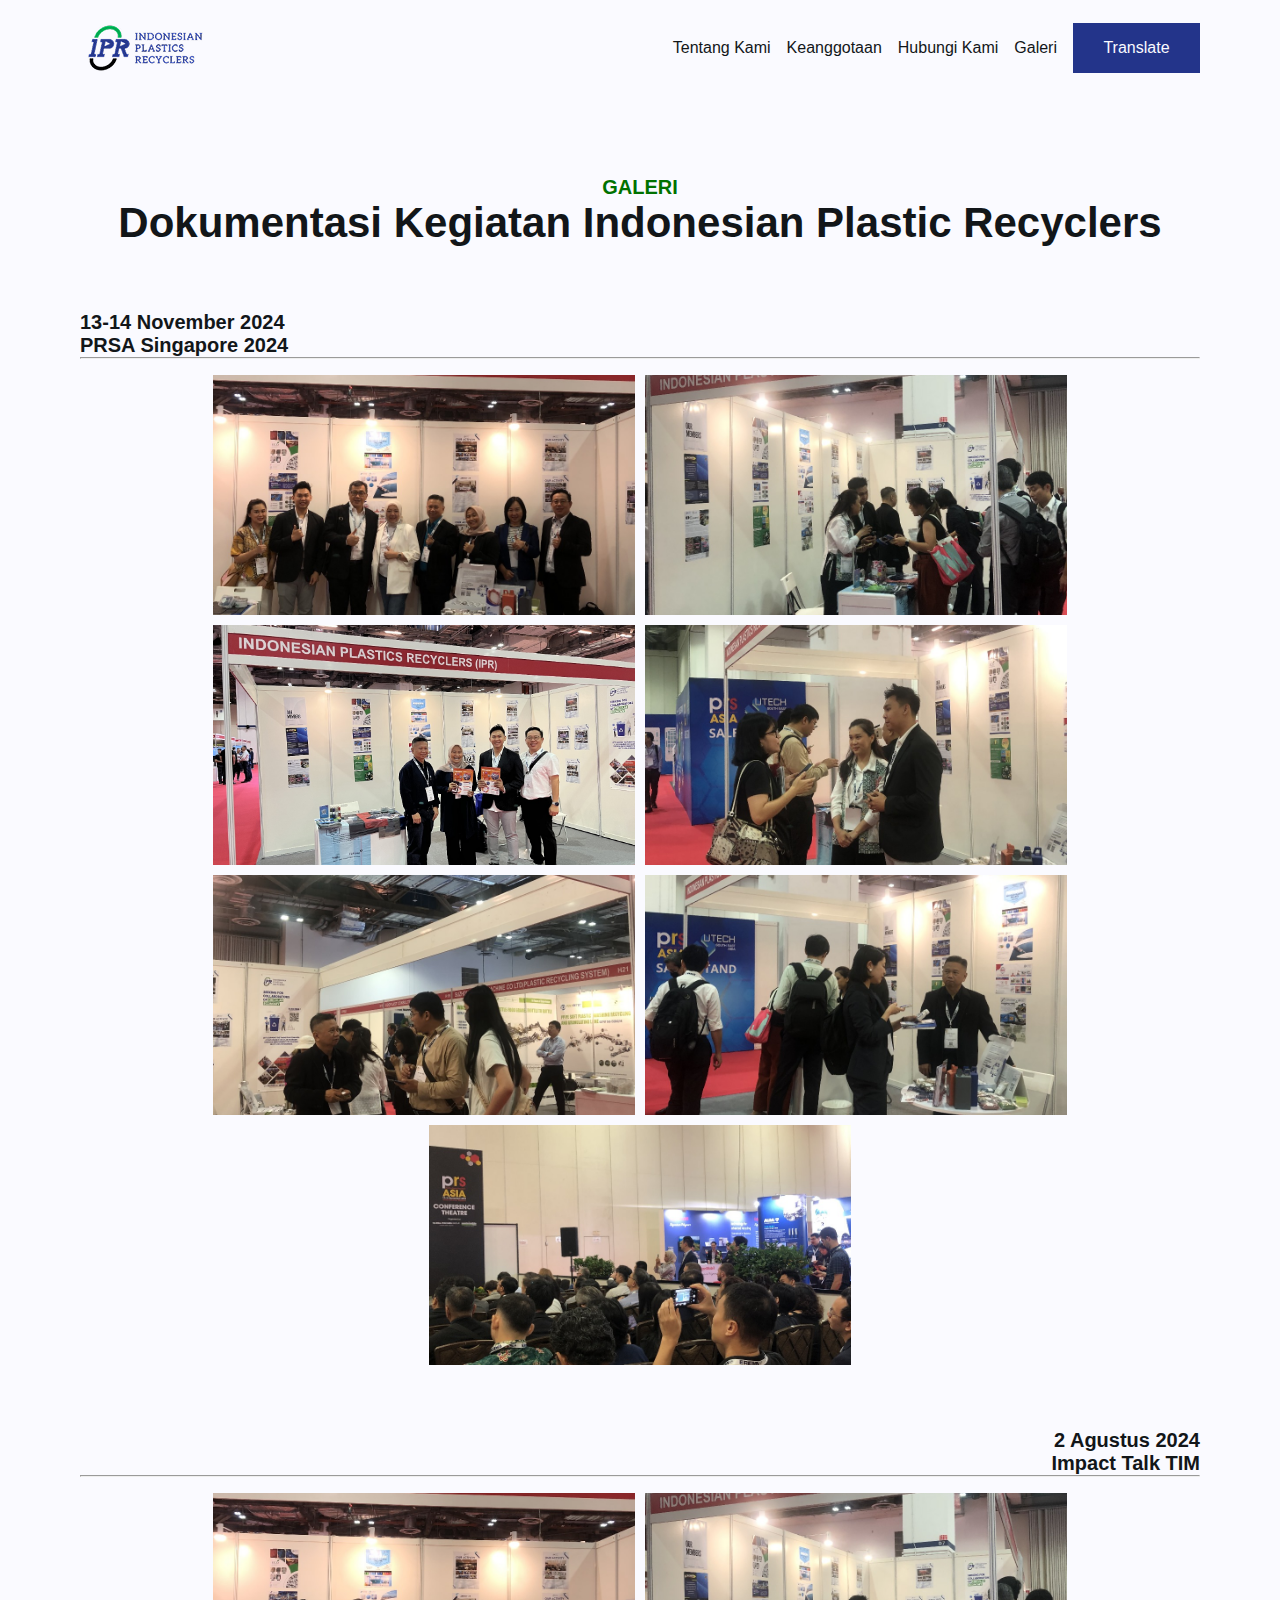
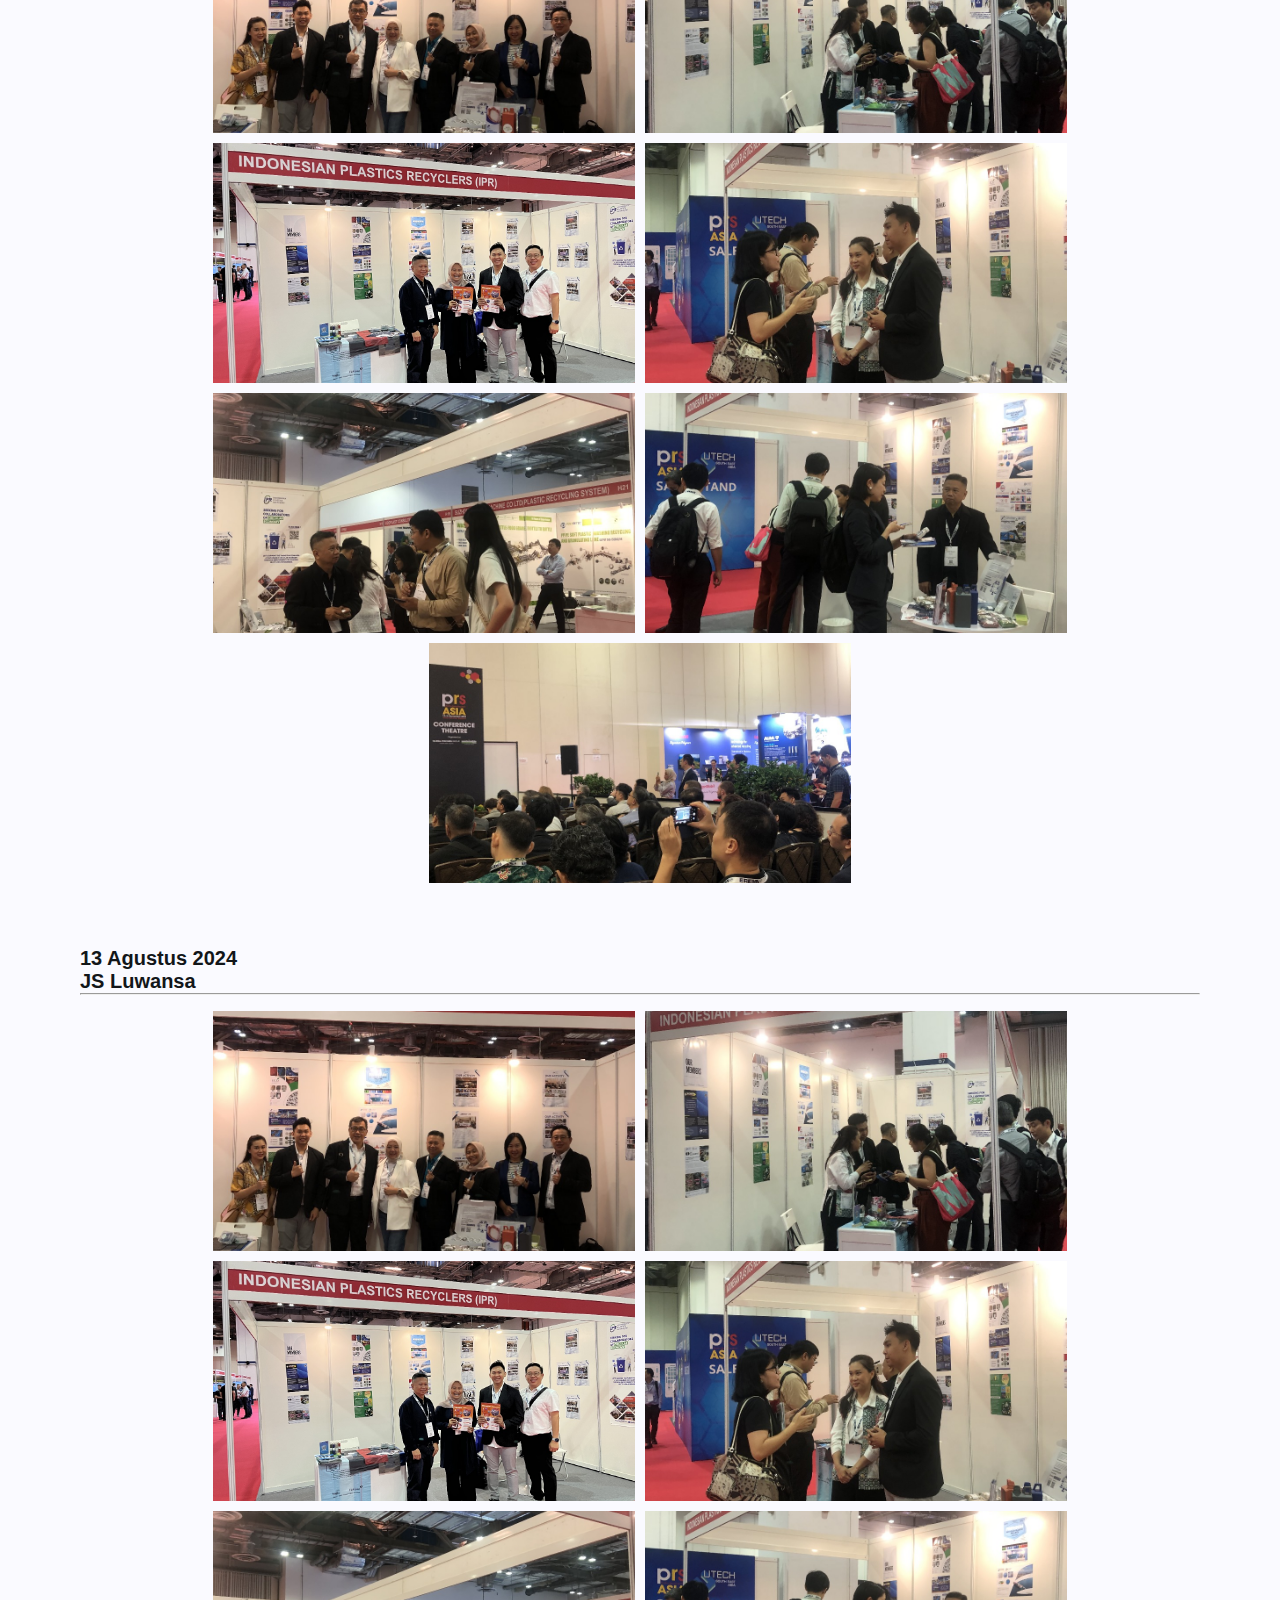
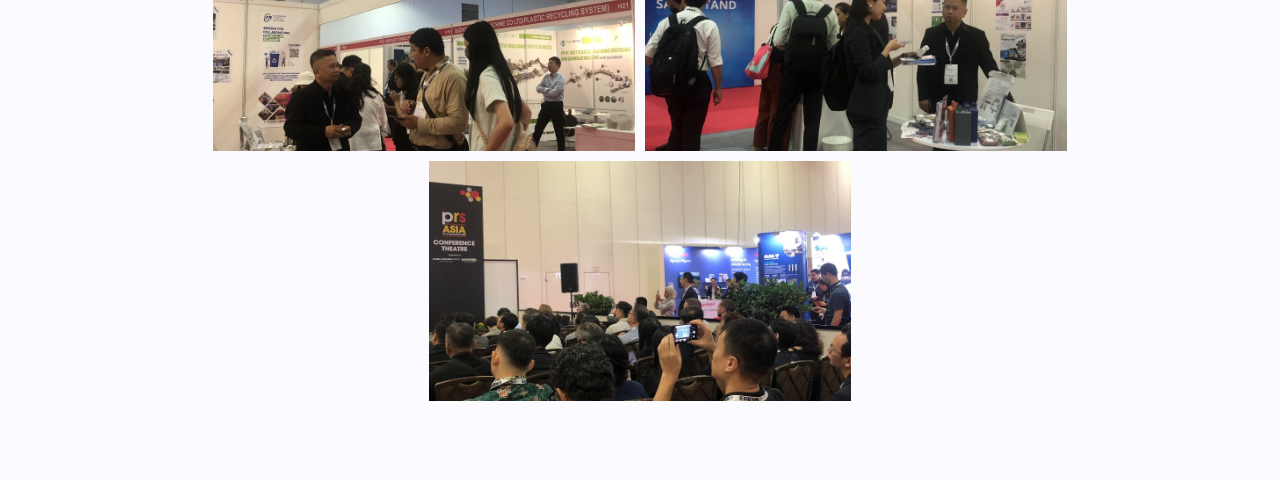
==== gallery.html @ 33fbfd91 "feat : add gallery page" ====
<!DOCTYPE html>
<html lang="en">
  <head>
    <meta charset="UTF-8" />
    <meta name="viewport" content="width=device-width, initial-scale=1.0" />
    <title>Gallery Page</title>
    <link rel="stylesheet" href="style.css" />
  </head>
  <body>
    <!-- Navbar -->
    <header class="navbar">
      <img src="assets/logoNavbar.png" alt="iprLogo" />
      <nav class="containerNav">
        <ul>
          <li><a href="">Tentang Kami</a></li>
          <li><a href="">Keanggotaan</a></li>
          <li><a href="">Hubungi Kami</a></li>
          <li><a href="">Galeri</a></li>
        </ul>
        <a href="" class="translateBTN">Translate</a>
      </nav>
    </header>
    <!-- End Navbar -->
    <section id="gallery">
      <div class="gallery">
        <div class="caption">GALERI</div>
        <h2>Dokumentasi Kegiatan Indonesian Plastic Recyclers</h2>
      </div>

      <div class="left-gallery">
        <h5>13-14 November 2024</h5>
        <h5>PRSA Singapore 2024</h5>
        <hr />
      </div>

      <div class="gallery-img">
        <img src="assets/galerif1.jpeg" />
        <img src="assets/galerif2.jpeg" />
        <img src="assets/galerif3.jpeg" />
        <img src="assets/galerif4.jpeg" />
        <img src="assets/galerif5.jpeg" />
        <img src="assets/galerif6.jpeg" />
        <img src="assets/galerif7.jpeg" />
      </div>

      <div class="right-gallery">
        <h5>2 Agustus 2024</h5>
        <h5>Impact Talk TIM</h5>
        <hr />
      </div>

      <div class="gallery-img">
        <img src="assets/galerif1.jpeg" />
        <img src="assets/galerif2.jpeg" />
        <img src="assets/galerif3.jpeg" />
        <img src="assets/galerif4.jpeg" />
        <img src="assets/galerif5.jpeg" />
        <img src="assets/galerif6.jpeg" />
        <img src="assets/galerif7.jpeg" />
      </div>

      <div class="left-gallery">
        <h5>13 Agustus 2024</h5>
        <h5>JS Luwansa</h5>
        <hr />
      </div>

      <div class="gallery-img">
        <img src="assets/galerif1.jpeg" />
        <img src="assets/galerif2.jpeg" />
        <img src="assets/galerif3.jpeg" />
        <img src="assets/galerif4.jpeg" />
        <img src="assets/galerif5.jpeg" />
        <img src="assets/galerif6.jpeg" />
        <img src="assets/galerif7.jpeg" />
      </div>
    </section>
  </body>
</html>
---- style.css ----
* {
  padding: 0;
  margin: 0;
  box-sizing: border-box;
  max-width: 100%;
}

:root {
  --primaryColor: #23348a;
  --secondaryColor: #4060ff;
  --thirdColor: #007100;
  --white: #fafaff;
  --error: #da1e28;
  --warning: #f1c21b;
  --success: #25a249;
  --overlay: #121619;
  --coolGray100: #121619;

  --bodyL: 18px;
  --buttonL: 20px;

  --paddingSection: 80px;
}

body {
  font-family: "Roboto", sans-serif;
  background-color: var(--white);
  color: var(--coolGray100);
}

h2 {
  font-size: 42px;
  font-weight: 700;
}

.navbar {
  position: absolute;
  top: 0;
  left: 0;
  width: 100%;
  height: 96px;
  background-color: var(--white);
  display: flex;
  align-items: center;
  justify-content: space-between;
  padding-right: var(--paddingSection);
  padding-left: var(--paddingSection);
  z-index: 999;
}

.containerNav {
  display: flex;
  gap: 16px;
}

.navbar > img {
  width: 128px;
  height: 64px;
}

.navbar > nav > ul {
  display: flex;
  align-items: center;
  justify-content: space-between;
  gap: 16px;
}

.navbar > nav > ul > li {
  list-style: none;
}
.navbar > nav > ul > li > a {
  text-decoration: none;
  color: var(--coolGray100);
  font-weight: 500;
}

.translateBTN {
  display: inline-block;
  width: 127px;
  background-color: var(--primaryColor);
  color: var(--white);
  font-size: 16px;
  text-align: center;
  font-weight: 500;
  padding: 16px 12px 16px 12px;
  text-decoration: none;
}

/* Style untuk Carousel */
.carousel {
  position: relative;
  width: 100%;
  max-width: 1440px;
  overflow: hidden;
  height: 810px; /* Sesuaikan tinggi carousel sesuai kebutuhan */
  margin: auto;
}

.carousel-inner {
  position: relative;
  width: 100%;
  height: 100%;
}

.carousel-item {
  position: absolute;
  width: 100%;
  height: 100%;
  opacity: 0;
  transition: opacity 1s ease-in-out;
}

.carousel-item.active {
  opacity: 1;
}

.carousel-item img {
  width: 100%;
  height: 100%;
  object-fit: cover;
  object-position: 30% 80%;
}

/* style cto */
.cto {
  width: 100%;
  height: 375px;
  background-color: var(--white);
  display: flex;
  align-items: center;
  justify-content: center;
  padding: 80px;
}

.ctoContainer {
  width: 100%;
  height: 100%;
  background: linear-gradient(
    50deg,
    var(--primaryColor),
    var(--secondaryColor)
  );
  display: flex;
  align-items: center;
  color: var(--white);
  padding: 64px;
}

.ctoText {
  width: 813px;
}
.ctoText > p {
  margin-top: 16px;
}
.ctoButton {
  width: 259px;
  height: 56px;
  font-size: 20px;
}

.caption {
  color: var(--thirdColor);
  font-size: 20px;
  font-weight: bold;
}
.button {
  display: inline-block;
  border: 2px solid var(--primaryColor);
  color: var(--white);
  background-color: var(--primaryColor);
  font-size: var(--buttonL);
  padding: 10px 26px 10px 26px;
  text-decoration: none;
}

.about {
  display: grid;
  width: 100%;
  grid-template-columns: 1fr 1fr;
  gap: 48px;
  padding: var(--paddingSection);
  justify-content: center;
  align-items: center;
}

.about-text {
  font-size: var(--bodyL);
  text-align: justify;
  margin-top: 25px;
}

.left-about,
.right-about {
  margin: 35px;
}
.mitra {
  display: flex;
  flex-direction: column;
  align-items: center;
  padding: var(--paddingSection);
  text-align: center;
  width: 100%;
  gap: 40px;
}
.mitra-text {
  font-size: var(--bodyL);
}

.member {
  width: 100%;
  display: flex;
  justify-content: space-between;
  gap: 80px;
  padding: var(--paddingSection);
  align-items: center;
  justify-items: center;
}

.left-member {
  /* text-align: justify; */
  width: 600px;
}

.member-text {
  font-size: var(--bodyL);
  text-align: justify;
  margin: 0 0 40px 0;
}

.right-member img {
  width: 600px;
}

/* Gallery Style */

h5 {
  font-size: 20px;
  font-weight: 700;
}

#gallery {
  padding: 176px var(--paddingSection) var(--paddingSection)
    var(--paddingSection);
}

.gallery {
  display: grid;
  justify-items: center;
}

.left-gallery {
  text-align: start;
  margin-top: 64px;
  margin-bottom: 16px;
}

.right-gallery {
  text-align: end;
  margin-top: 64px;
  margin-bottom: 16px;
}

.gallery-img {
  display: flex;
  flex-wrap: wrap;
  gap: 10px;
  justify-content: center;
}

.gallery-img img {
  width: 422px;
  height: 240px;
  object-fit: cover;
}
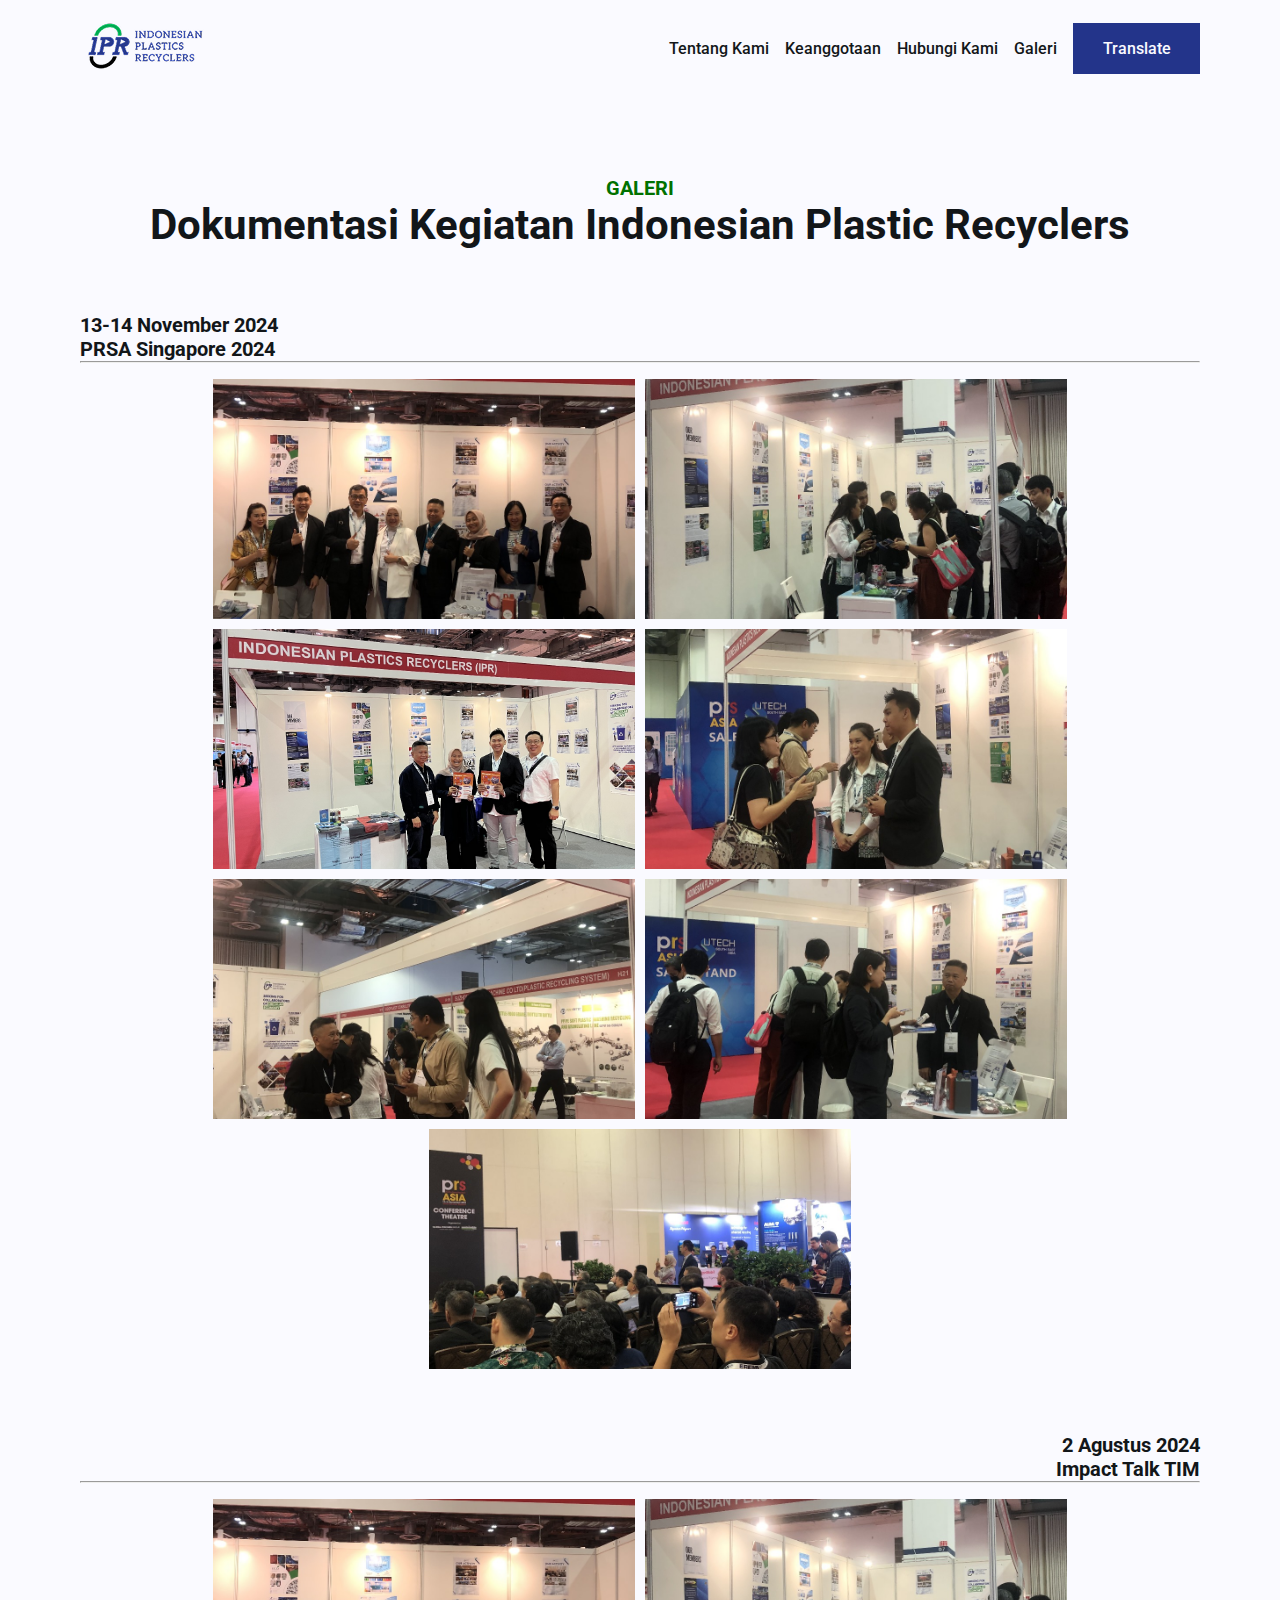
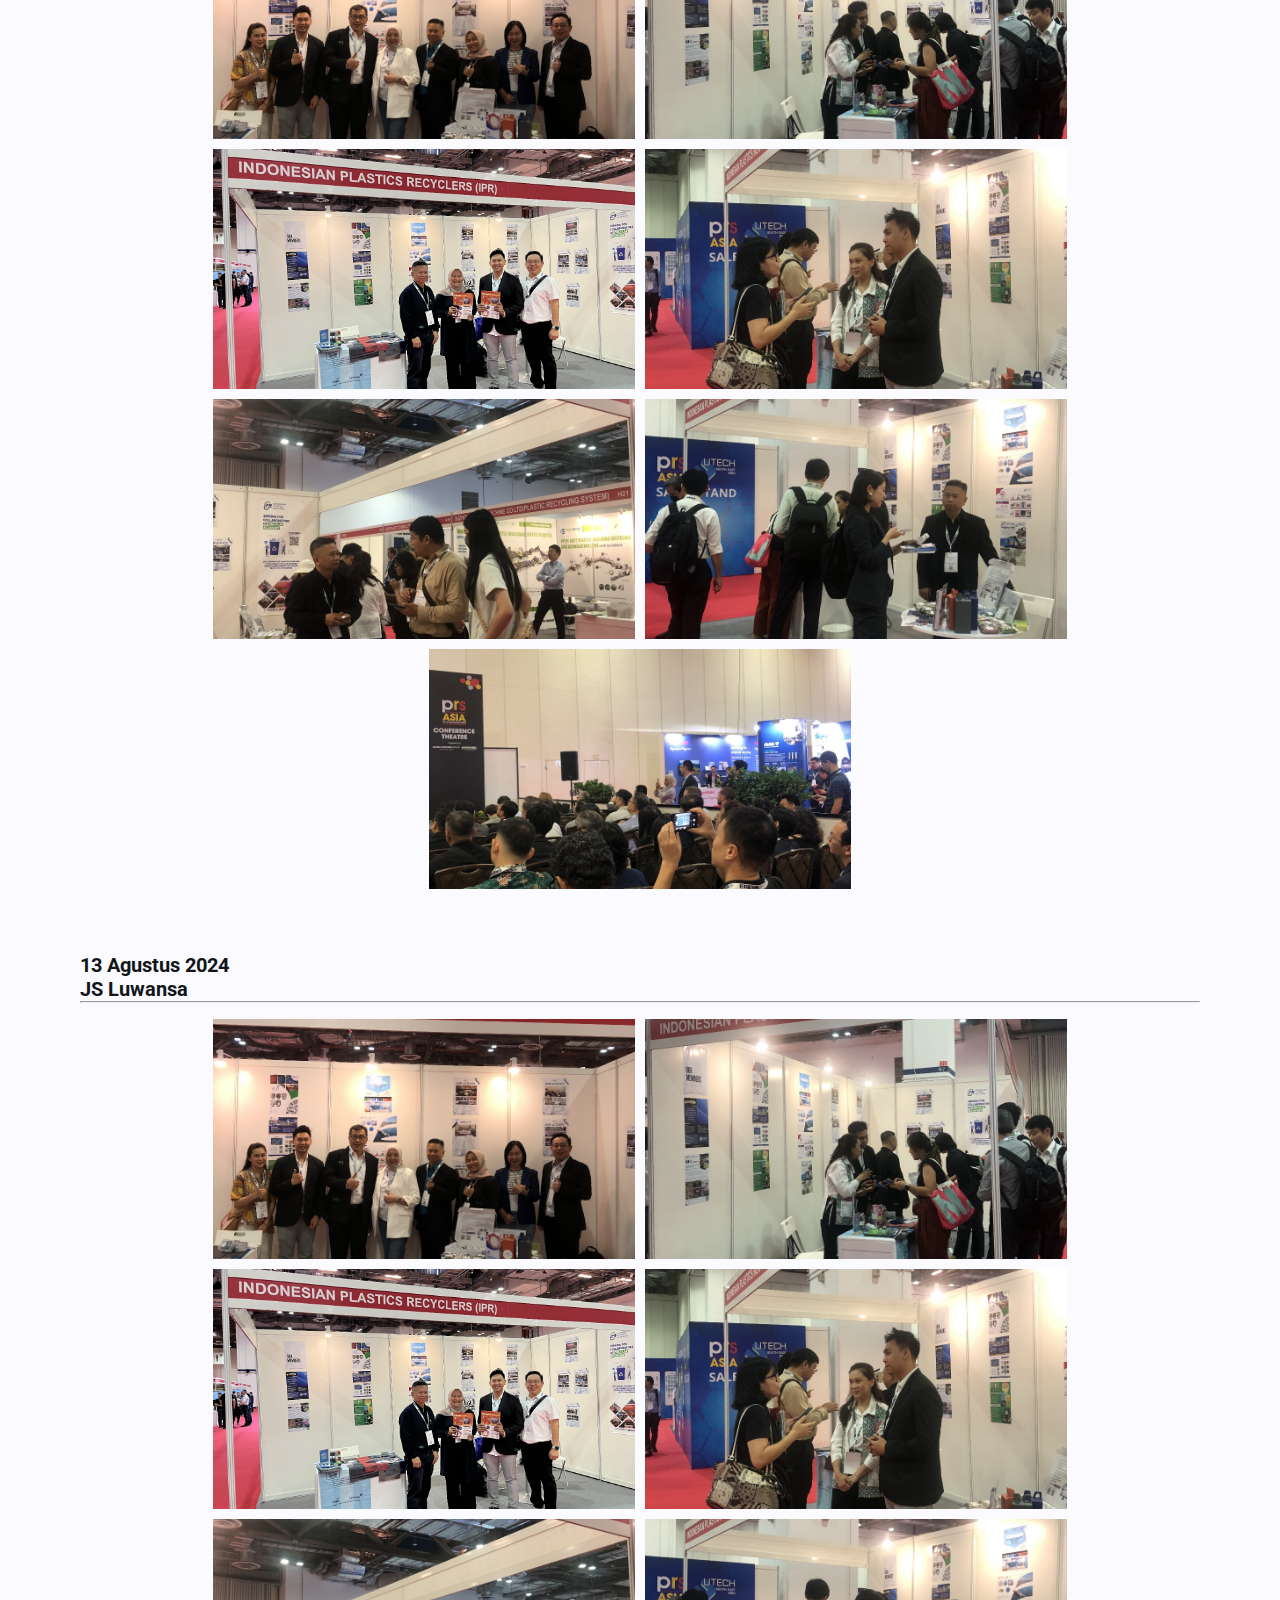
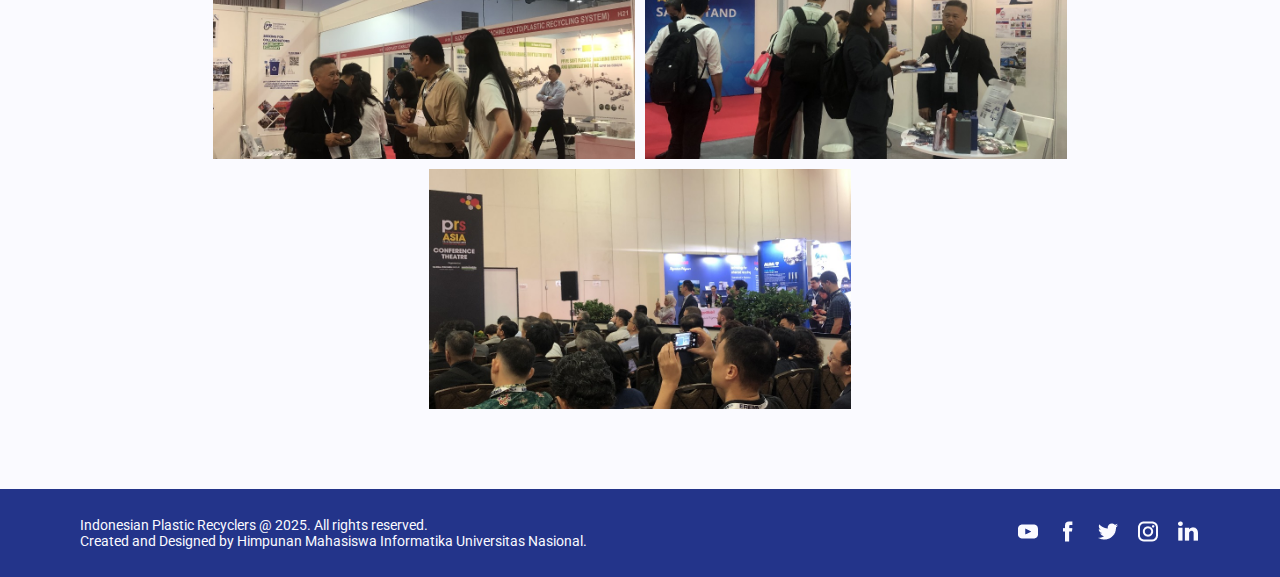
==== commit 2a83f7b3: "fix : pading container for gallery" ====
--- a/gallery.html
+++ b/gallery.html
@@ -5,22 +5,39 @@
     <meta name="viewport" content="width=device-width, initial-scale=1.0" />
     <title>Gallery Page</title>
     <link rel="stylesheet" href="style.css" />
+    <link rel="preconnect" href="https://fonts.googleapis.com" />
+    <link rel="preconnect" href="https://fonts.gstatic.com" crossorigin />
+    <link
+      href="https://fonts.googleapis.com/css2?family=Roboto:ital,wght@0,100..900;1,100..900&display=swap"
+      rel="stylesheet"
+    />
   </head>
   <body>
     <!-- Navbar -->
-    <header class="navbar">
-      <img src="assets/logoNavbar.png" alt="iprLogo" />
-      <nav class="containerNav">
-        <ul>
-          <li><a href="">Tentang Kami</a></li>
-          <li><a href="">Keanggotaan</a></li>
-          <li><a href="">Hubungi Kami</a></li>
-          <li><a href="">Galeri</a></li>
-        </ul>
-        <a href="" class="translateBTN">Translate</a>
-      </nav>
+    <header class="navbar" id="navbar">
+      <div class="containerNav">
+        <a href="/index.html">
+          <img src="assets/logoNavbar.png" alt="iprLogo" />
+        </a>
+        <button id="hamburger-menu" class="hamburger-menu">
+          <img src="assets/button.png" alt="" />
+        </button>
+        <nav class="nav-menu" id="nav-menu">
+          <div class="navmenu-img">
+            <img src="assets/logoNavbar.png" alt="iprLogo" />
+          </div>
+          <ul>
+            <li><a href="/index.html">Tentang Kami</a></li>
+            <li><a href="/index.html">Keanggotaan</a></li>
+            <li><a href="/index.html">Hubungi Kami</a></li>
+            <li><a href="/gallery.html">Galeri</a></li>
+          </ul>
+          <a href="" class="translateBTN">Translate</a>
+        </nav>
+      </div>
     </header>
     <!-- End Navbar -->
+    <!-- start Gallert Section -->
     <section id="gallery">
       <div class="gallery">
         <div class="caption">GALERI</div>
@@ -75,5 +92,35 @@
         <img src="assets/galerif7.jpeg" />
       </div>
     </section>
+    <!-- end Gallert Section -->
+    <footer>
+      <div class="footerContainer">
+        <div class="footerText">
+          <p>Indonesian Plastic Recyclers @ 2025. All rights reserved.</p>
+          <p>
+            Created and Designed by Himpunan Mahasiswa Informatika Universitas
+            Nasional.
+          </p>
+        </div>
+        <div class="footerIcons">
+          <a href="">
+            <img src="assets/youtube.png" alt="" />
+          </a>
+          <a href="">
+            <img src="assets/facebook.png" alt="" />
+          </a>
+          <a href="">
+            <img src="assets/twitter.png" alt="" />
+          </a>
+          <a href="">
+            <img src="assets/instagram.png" alt="" />
+          </a>
+          <a href="">
+            <img src="assets/linkedin.png" alt="" />
+          </a>
+        </div>
+      </div>
+    </footer>
+    <script src="script.js"></script>
   </body>
 </html>
--- a/style.css
+++ b/style.css
@@ -14,18 +14,20 @@
   --warning: #f1c21b;
   --success: #25a249;
   --overlay: #121619;
-  --coolGray100: #121619;
+  --coolGray100: #697077;
 
   --bodyL: 18px;
   --buttonL: 20px;
 
   --paddingSection: 80px;
 }
-
+html {
+  scroll-behavior: smooth;
+}
 body {
-  font-family: "Roboto", sans-serif;
+  font-family: "Roboto", serif;
   background-color: var(--white);
-  color: var(--coolGray100);
+  color: var(--overlay);
 }
 
 h2 {
@@ -42,13 +44,25 @@
   background-color: var(--white);
   display: flex;
   align-items: center;
+
+  z-index: 999;
+}
+
+.containerNav {
+  width: 100%;
+  display: flex;
+  align-items: center;
   justify-content: space-between;
+  /* position: relative; */
   padding-right: var(--paddingSection);
   padding-left: var(--paddingSection);
-  z-index: 999;
-}
-
-.containerNav {
+}
+
+.hamburger-menu {
+  display: none;
+}
+
+.nav-menu {
   display: flex;
   gap: 16px;
 }
@@ -58,19 +72,23 @@
   height: 64px;
 }
 
-.navbar > nav > ul {
+.navmenu-img > img {
+  display: none;
+}
+
+.nav-menu > ul {
   display: flex;
   align-items: center;
   justify-content: space-between;
   gap: 16px;
 }
 
-.navbar > nav > ul > li {
+.nav-menu > ul > li {
   list-style: none;
 }
-.navbar > nav > ul > li > a {
+.nav-menu > ul > li > a {
   text-decoration: none;
-  color: var(--coolGray100);
+  color: var(--overlay);
   font-weight: 500;
 }
 
@@ -155,7 +173,13 @@
 .ctoButton {
   width: 259px;
   height: 56px;
+}
+.ctoButton > button {
+  width: 100%;
+  height: 100%;
   font-size: 20px;
+  color: var(--primaryColor);
+  font-weight: 500;
 }
 
 .caption {
@@ -226,10 +250,148 @@
   text-align: justify;
   margin: 0 0 40px 0;
 }
+.member-text > p {
+  margin-top: 40px;
+}
 
 .right-member img {
   width: 600px;
 }
+
+/* contact us style */
+.contact-us {
+  width: 100%;
+  padding: var(--paddingSection);
+}
+
+.containerContactUs {
+  display: flex;
+  gap: 48px;
+}
+
+.hubungiKami,
+.kontakKami {
+  width: 50%;
+}
+
+.hubungiKami > h2,
+.kontakKami > h2 {
+  color: var(--thirdColor);
+}
+.iprContact {
+  margin: 48px 0 48px 0;
+}
+.kontakKami > h2 {
+  margin-top: 8px;
+}
+
+.contact-form {
+  width: 100%;
+  margin-top: 48px;
+
+  border-radius: 5px;
+}
+
+/* Setiap grup label + input/textarea */
+.form-group {
+  margin-bottom: 20px;
+}
+
+/* Label dan teks "Wajib Diisi" */
+.form-group label {
+  display: inline-block;
+  font-weight: 600;
+  margin-bottom: 5px;
+}
+
+.required {
+  display: inline-block;
+  color: var(--coolGray100); /* Warna merah untuk menandakan wajib */
+  font-size: 0.75rem;
+  margin-top: 4px;
+}
+
+/* Input dan textarea */
+.form-group input,
+.form-group textarea {
+  width: 100%;
+  padding: 10px;
+  font-size: 1rem;
+  border: none;
+  border-bottom: 1px solid #ccc;
+  background-color: var(--white);
+  margin-top: 5px;
+  outline: none;
+}
+
+.form-group textarea {
+  resize: vertical; /* Agar textarea bisa di-resize secara vertikal */
+  min-height: 100px;
+}
+
+/* Tombol submit */
+
+.buttonForm {
+  display: flex;
+  width: 100%;
+  justify-content: flex-end;
+  margin-top: 16px;
+}
+.btn-submit {
+  display: inline-block;
+  background-color: var(--primaryColor); /* Warna biru */
+  color: #fff;
+  padding: 12px 20px;
+  border: none;
+  cursor: pointer;
+  font-size: 1rem;
+}
+
+/* Efek hover pada tombol */
+.btn-submit:hover {
+  background-color: #007bff;
+}
+
+/* end contact us style */
+
+/* start footer style */
+footer {
+  width: 100%;
+  background-color: var(--primaryColor);
+  height: 88px;
+  padding: 24px 80px 24px 80px;
+  color: var(--white);
+  font-size: 14px;
+}
+.footerContainer {
+  display: flex;
+  align-items: center;
+  justify-content: justify-between;
+  gap: 48px;
+}
+
+.footerText,
+.footerIcons {
+  width: 50%;
+}
+
+.footerIcons {
+  display: flex;
+  align-items: center;
+  justify-content: flex-end;
+  height: 40px;
+  gap: 16px;
+}
+
+.footerIcons > a {
+  text-decoration: none;
+}
+
+.footerIcons > a > img {
+  object-fit: cover;
+}
+
+/* End footer style */
 
 /* Gallery Style */
 
@@ -272,3 +434,219 @@
   height: 240px;
   object-fit: cover;
 }
+
+/* responsive style */
+@media only screen and (max-width: 600px) {
+  /* start navbar menu */
+  .navbar {
+    position: fixed;
+    top: 0;
+    left: 0;
+    width: 100%;
+    height: 80px;
+    background-color: var(--white);
+    display: flex;
+    align-items: center;
+    justify-content: space-between;
+    z-index: 999;
+  }
+
+  .containerNav {
+    padding: 28px 16px 28px 16px;
+  }
+
+  .hamburger-menu {
+    display: block;
+  }
+
+  .nav-menu {
+    display: none;
+    gap: 16px;
+  }
+
+  .nav-menu-active {
+    display: flex;
+    position: fixed;
+    flex-direction: column;
+    background-color: var(--white);
+    top: 0px;
+    left: 0px;
+    height: 100vh;
+    padding: 24px 16px 24px 16px;
+    width: 60%;
+  }
+
+  .navmenu-img {
+    width: 100%;
+    display: flex;
+    justify-content: center;
+  }
+
+  .navmenu-img > img {
+    width: 48px;
+    display: block;
+    height: 24px;
+    margin-bottom: 16px;
+  }
+
+  .nav-menu > ul {
+    display: flex;
+    align-items: start;
+    flex-direction: column;
+    justify-content: flex-start;
+    height: 90%;
+    gap: 16px;
+    width: 100%;
+  }
+
+  .nav-menu > ul > li {
+    width: 100%;
+    height: 38px;
+    border-bottom: 2px solid black;
+  }
+
+  .translateBTN {
+    width: 100%;
+  }
+  .hero {
+    margin-top: 80px;
+  }
+  .carousel {
+    height: 221px;
+  }
+
+  .cto {
+    height: 20.8125rem;
+    padding: 48px 16px 48px 16px;
+  }
+  .ctoContainer {
+    flex-direction: column;
+    /* height: 100%; */
+    justify-content: space-between;
+    justify-items: right;
+    padding: 24px;
+  }
+  .ctoText > h2 {
+    font-size: 1.5rem;
+  }
+  .ctoText > p {
+    font-size: 1.125rem;
+    /* margin-bottom: 2rem; */
+  }
+  .ctoButton {
+    display: flex;
+    justify-content: flex-start;
+    width: 100%;
+    height: 40px;
+    font-size: 14px;
+  }
+  .ctoButton > button {
+    display: flex;
+    align-items: center;
+    width: 195px;
+    height: 100%;
+    padding: 13px 28px 13px 28px;
+    font-size: 14px;
+  }
+  .about {
+    display: flex;
+    padding: 48px 16px 48px 16px;
+    flex-direction: column;
+    gap: 32px;
+  }
+  .left-about,
+  .right-about {
+    margin: 0;
+    width: 100%;
+    padding: 24px;
+    border: 1px solid var(--coolGray100);
+  }
+  .mitra {
+    padding: 48px 16px 48px 16px;
+    text-align: justify;
+  }
+  .caption {
+    text-align: left;
+  }
+  .member {
+    padding: 48px 16px 48px 16px;
+    flex-direction: column;
+    gap: 32px;
+  }
+  .member-text {
+    width: 100%;
+    height: 575px;
+    display: flex;
+    flex-direction: column;
+    gap: 2rem;
+    margin: 0;
+  }
+  .button {
+    margin-top: 3rem;
+  }
+  .member-text ol {
+    list-style: none; /* Hilangkan nomor default */
+    padding: 0;
+    margin: 0;
+    margin-top: 24px;
+    counter-reset: list-counter; /* Reset counter */
+  }
+  .member-text li {
+    display: flex; /* Menggunakan flexbox */
+    align-items: flex-start; /* Pastikan nomor dan teks sejajar di atas */
+    counter-increment: list-counter; /* Tambah nilai counter per li */
+    /* margin-bottom: 1rem; Jarak antar item (opsional) */
+  }
+  .member-text li::before {
+    content: counter(list-counter) "."; /* Tampilkan nomor list */
+    min-width: 16px; /* Lebar minimum untuk nomor */
+    text-align: right; /* Rata kanan nomor */
+    margin-right: 10px; /* Jarak antara nomor dengan teks */
+  }
+  .member-text li p {
+    margin: 0; /* Hilangkan margin default pada paragraf */
+    font-size: 18px;
+  }
+  .contact-us {
+    padding: 16px;
+  }
+  .containerContactUs {
+    flex-direction: column;
+  }
+  .hubungiKami,
+  .kontakKami {
+    width: 100%;
+  }
+  footer {
+    width: 100%;
+    height: 164px;
+    padding: 24px;
+  }
+
+  .footerContainer {
+    flex-direction: column;
+    text-align: center;
+    align-items: center;
+    gap: 32px;
+  }
+  .footerText,
+  .footerIcons {
+    width: 100%;
+  }
+  .footerIcons {
+    justify-content: center;
+  }
+  #gallery {
+    text-align: center;
+    padding: 48px 16px 48px 16px;
+  }
+  .gallery {
+    margin-top: 124px;
+  }
+  .gallery > div {
+    font-size: 20px;
+  }
+  .gallery > h2 {
+    font-size: 24px;
+  }
+}
